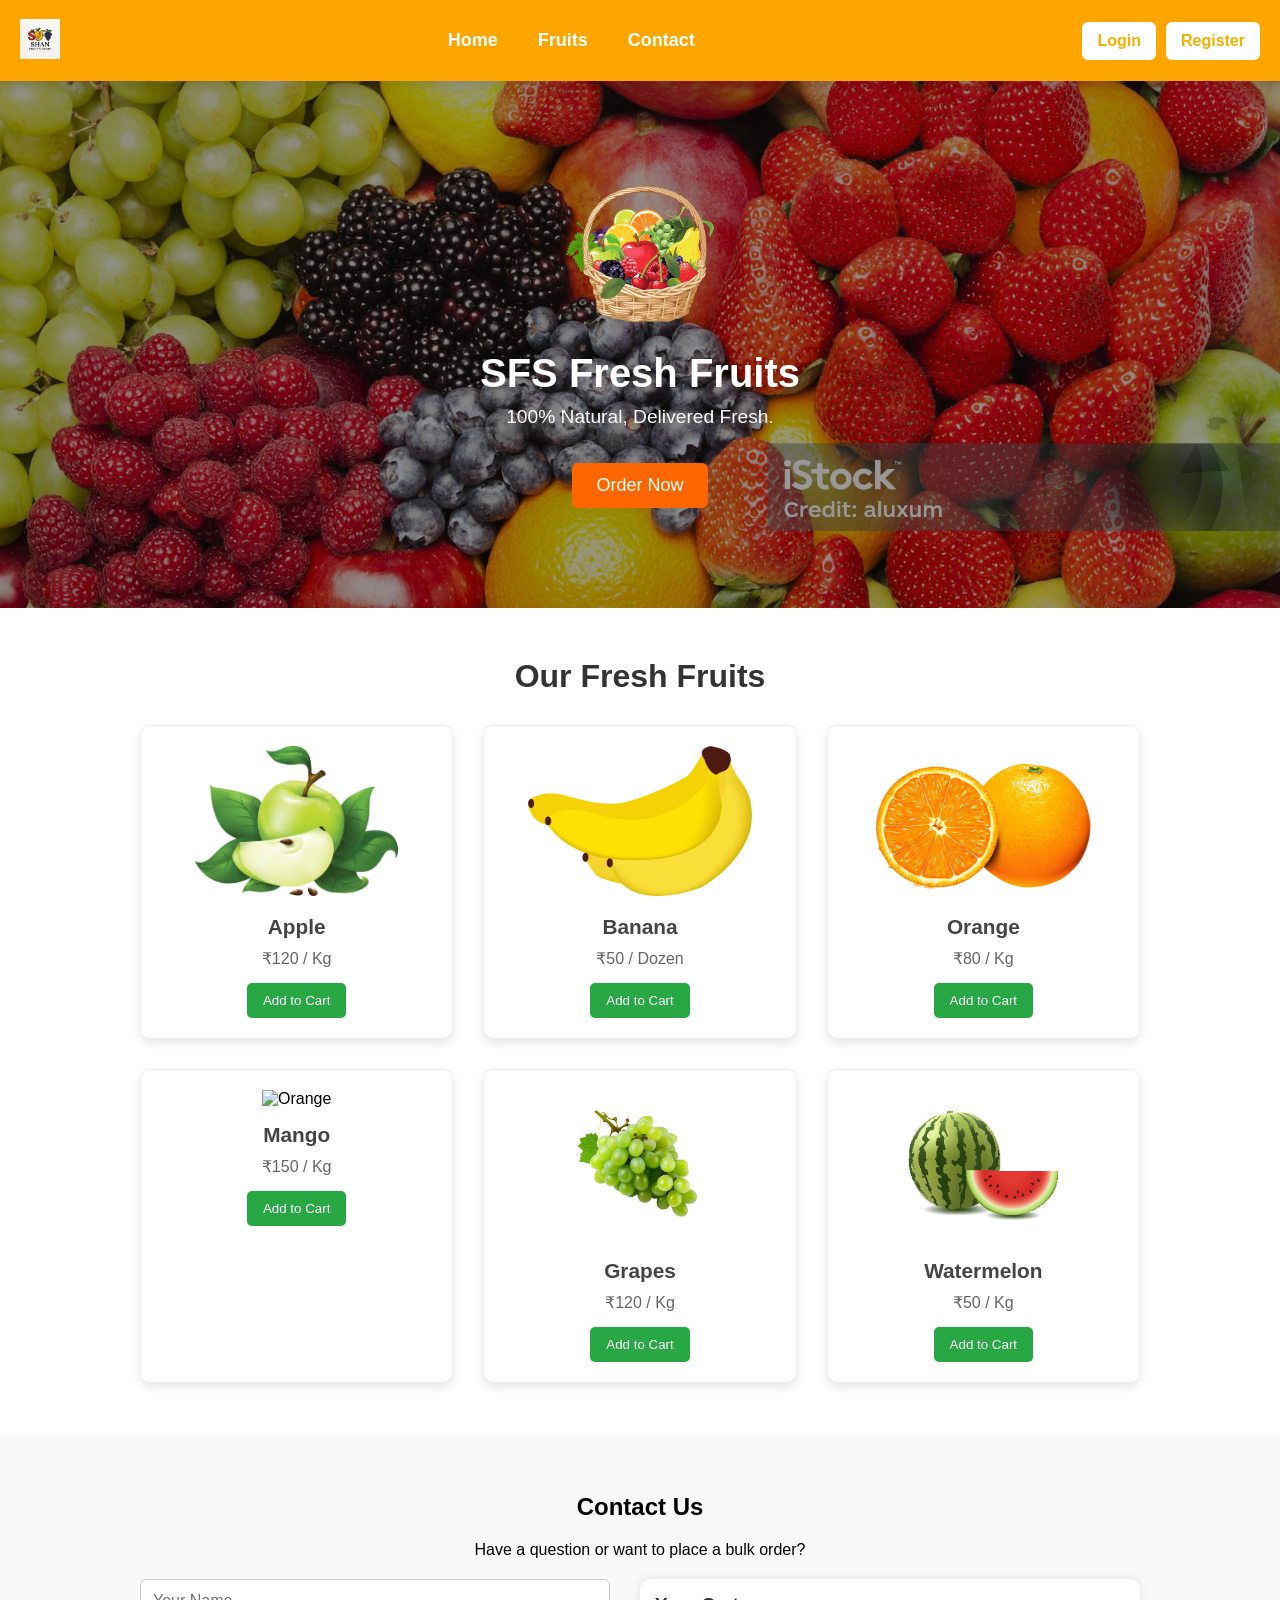
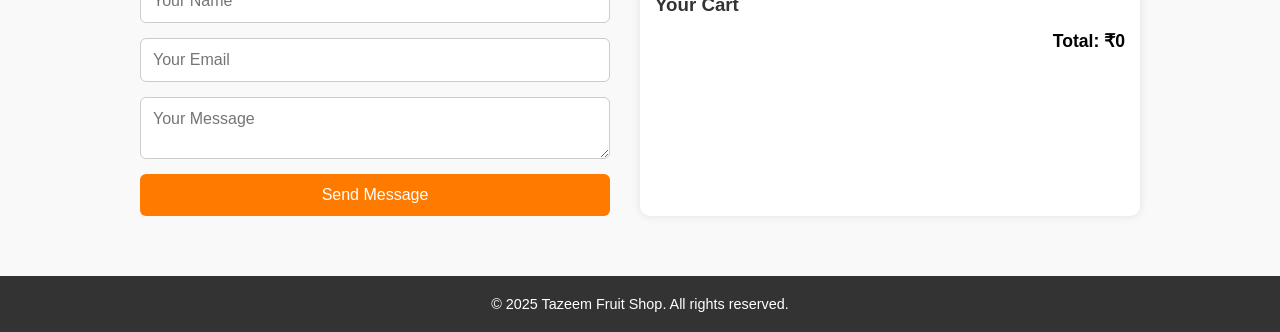
==== index.html @ 8741efc9 "Moved frontend files to root for Render deployment" ====
<!DOCTYPE html>
<html lang="en">

<head>
    <meta charset="UTF-8">
    <meta name="viewport" content="width=device-width, initial-scale=1.0">
    <title>Tazeem Fruit Shop</title>
    <link rel="stylesheet" href="style.css">

</head>

<body>


    <header class="navbar">
        <div class="logo">
            <img src="images/Logo.png" alt="SFS Logo" />
        </div>
        <div class="hamburger" id="hamburger">&#9776;</div>
        <nav class="nav-links">
            <a href="#home">Home</a>
            <a href="#fruits">Fruits</a>
            <a href="#contact">Contact</a>
        </nav>
        <div class="auth-buttons">
            <a href="#" id="login-btn">Login</a>
            <a href="#" id="register-btn">Register</a>
        </div>
    </header>

    <div id="loginModal" class="modal">
        <div class="modal-content">
            <span class="close" onclick="closeModal('loginModal')">&times;</span>
            <h2>Login</h2>
            <form id="login-form">
  <input type="email" id="login-email" placeholder="Email" required />
  <input type="password" id="login-password" placeholder="Password" required />
  <button type="submit">Login</button>
</form>

        </div>
    </div>

    <div id="registerModal" class="modal">
        <div class="modal-content">
            <span class="close" onclick="closeModal('registerModal')">&times;</span>
            <h2>Register</h2>
            <form id="register-form">
                <input type="text" id="register-name" placeholder="Name" required />
                <input type="email" id="register-email" placeholder="Email" required />
                <input type="password" id="register-password" placeholder="Password" required />
                <button type="submit">Register</button>
            </form>

        </div>
    </div>


    <!-- Hero Section -->
    <section class="hero" id="home">
        <div class="hero-content">
            <img src="images/basket.png" alt="Fruit Basket" class="basket-img">
            <h1>SFS Fresh Fruits</h1>
            <p>100% Natural, Delivered Fresh.</p>
            <button class="order-btn" id="order-id">Order Now</button>
        </div>
    </section>

    <!-- Fruits Section -->
    <section class="fruits" id="fruits">
        <h2>Our Fresh Fruits</h2>
        <div class="fruit-list">
            <div class="fruit-card">
                <img src="images/apple.png" alt="Apple">
                <h3>Apple</h3>
                <p>₹120 / Kg</p>
                <button>Add to Cart</button>
            </div>
            <div class="fruit-card">
                <img src="images/banana.png" alt="Banana">
                <h3>Banana</h3>
                <p>₹50 / Dozen</p>
                <button>Add to Cart</button>
            </div>
            <div class="fruit-card">
                <img src="images/orange.png" alt="Orange">
                <h3>Orange</h3>
                <p>₹80 / Kg</p>
                <button>Add to Cart</button>
            </div>
            <div class="fruit-card">
                <img src="images/mango.png" alt="Orange">
                <h3>Mango</h3>
                <p>₹150 / Kg</p>
                <button>Add to Cart</button>
            </div>
            <div class="fruit-card">
                <img src="images/grapes.png" alt="Orange">
                <h3>Grapes</h3>
                <p>₹120 / Kg</p>
                <button>Add to Cart</button>
            </div>
            <div class="fruit-card">
                <img src="images/watermelon.png" alt="Orange">
                <h3>Watermelon</h3>
                <p>₹50 / Kg</p>
                <button>Add to Cart</button>
            </div>
        </div>
    </section>

    <!-- Contact & Cart Section -->
    <section class="contact-cart-section" id="contact">
        <h2>Contact Us</h2>
        <p>Have a question or want to place a bulk order?</p>

        <div class="contact-cart-container">
            <!-- Left: Contact Form -->
            <form id="contact-form" class="contact-form">

                <input type="text" id="contact-name" placeholder="Your Name" required />
  <input type="email" id="contact-email" placeholder="Your Email" required />
  <textarea id="contact-message" placeholder="Your Message" required></textarea>
  <button type="submit">Send Message</button>
            </form>

            <!-- Right: Cart Section -->
            <div class="cart-section">
                <h3>Your Cart</h3>
                <ul id="cart-items">
                    <!-- Cart items will appear here -->
                </ul>
                <p id="cart-total">Total: ₹0</p>
            </div>
        </div>
    </section>

    <!-- Footer -->
    <footer class="footer">
        <p>&copy; 2025 Tazeem Fruit Shop. All rights reserved.</p>
    </footer>

</body>
<script src="script.js"></script>

</html>
---- style.css ----
/* Reset default */
* {
  margin: 0;
  padding: 0;
  box-sizing: border-box;
  font-family: sans-serif;
}

/* Navbar Styles */
.navbar {
  display: flex;
  justify-content: space-between;
  align-items: center;
  background-color: #f4b100;
  padding: 15px 30px;
  box-shadow: 0 4px 10px rgba(0, 0, 0, 0.1);
  flex-wrap: wrap;
}

.logo img {
  height: 80px;
}

.nav-links {
  display: flex;
  gap: 20px;
  margin: 10px 0;
  flex-wrap: wrap;
}

.nav-links a {
  text-decoration: none;
  font-size: 18px;
  color: white;
  font-weight: bold;
}

.nav-links a:hover {
  text-decoration: underline;
}

.auth-buttons {
  display: flex;
  gap: 10px;
  flex-wrap: wrap;
}

.auth-buttons a {
  text-decoration: none;
  padding: 8px 16px;
  border-radius: 6px;
  font-size: 16px;
  font-weight: bold;
  color: #f4b100;
  background-color: white;
  transition: background 0.3s ease;
}

.auth-buttons a:hover {
  background-color: #ffe28a;
}

/* Modal Background */
.modal {
  display: none;
  position: fixed;
  z-index: 999;
  left: 0;
  top: 0;
  width: 100%;
  height: 100%;
  overflow: auto;
  background-color: rgba(0, 0, 0, 0.5);
  backdrop-filter: blur(3px);
}

.modal-content {
  background-color: #fff;
  margin: 10% auto;
  padding: 30px 40px;
  border: 1px solid #ccc;
  border-radius: 12px;
  width: 90%;
  max-width: 400px;
  box-shadow: 0px 8px 20px rgba(0, 0, 0, 0.2);
  animation: fadeIn 0.3s ease-in-out;
}

.close {
  color: #aaa;
  float: right;
  font-size: 28px;
  font-weight: bold;
  cursor: pointer;
}
.close:hover {
  color: #000;
}

.modal-content input {
  width: 100%;
  padding: 12px;
  margin: 10px 0;
  border-radius: 6px;
  border: 1px solid #ccc;
  font-size: 16px;
}

.modal-content button {
  width: 100%;
  padding: 12px;
  background-color: #2ecc71;
  color: white;
  font-size: 16px;
  border: none;
  border-radius: 6px;
  cursor: pointer;
  transition: background 0.3s ease;
}
.modal-content button:hover {
  background-color: #27ae60;
}

@keyframes fadeIn {
  from { opacity: 0; transform: scale(0.9); }
  to   { opacity: 1; transform: scale(1); }
}

/* Hero Section */
.hero {
  background-image: url("images/banner.png");
  background-size: cover;
  background-position: center;
  background-repeat: no-repeat;
  padding: 100px 20px;
  text-align: center;
  color: white;
  position: relative;
}

.hero::before {
  content: '';
  position: absolute;
  top: 0; left: 0;
  width: 100%; height: 100%;
  background-color: rgba(0, 0, 0, 0.4);
  z-index: 1;
}

.hero-content {
  position: relative;
  z-index: 2;
  max-width: 600px;
  margin: 0 auto;
}

.basket-img {
  max-width: 150px;
  margin-bottom: 20px;
  width: 100%;
}

.hero h1 {
  font-size: 2.5rem;
  margin-bottom: 10px;
  color: white;
}

.hero p {
  font-size: 1.2rem;
  margin-bottom: 20px;
  color: white;
}

.order-btn {
  background-color: #ff6600;
  color: white;
  padding: 12px 24px;
  border: none;
  border-radius: 6px;
  font-size: 18px;
  cursor: pointer;
  margin-top: 15px;
}

.order-btn:hover {
  background-color: #e65c00;
}

/* Fruits Section */
.fruits {
  padding: 50px 20px;
  background: #fff;
  text-align: center;
}

.fruits h2 {
  font-size: 2rem;
  margin-bottom: 30px;
  color: #333;
}

.fruit-list {
  display: grid;
  grid-template-columns: repeat(auto-fit, minmax(250px, 1fr));
  gap: 30px;
  justify-content: center;
  max-width: 1000px;
  margin: 0 auto;
}

.fruit-card {
  border: 1px solid #eee;
  border-radius: 10px;
  padding: 20px;
  box-shadow: 0 4px 10px rgba(0, 0, 0, 0.1);
  transition: transform 0.2s ease;
}

.fruit-card:hover {
  transform: scale(1.03);
}

.fruit-card img {
  width: 100%;
  height: 150px;
  object-fit: contain;
  margin-bottom: 15px;
}

.fruit-card h3 {
  font-size: 1.3rem;
  margin-bottom: 10px;
  color: #444;
}

.fruit-card p {
  font-size: 1rem;
  margin-bottom: 15px;
  color: #666;
}

.fruit-card button {
  background-color: #28a745;
  color: white;
  border: none;
  padding: 10px 16px;
  border-radius: 5px;
  cursor: pointer;
}

.fruit-card button:hover {
  background-color: #218838;
}

/* Contact & Cart Section */
.contact-cart-section {
  padding: 60px 20px;
  background-color: #f9f9f9;
}

.contact-cart-section h2,
.contact-cart-section p {
  text-align: center;
  margin-bottom: 20px;
}

.contact-cart-container {
  display: flex;
  justify-content: space-between;
  flex-wrap: wrap;
  gap: 30px;
  max-width: 1000px;
  margin: 0 auto;
}

.contact-form {
  flex: 1;
  min-width: 300px;
  max-width: 500px;
  display: flex;
  flex-direction: column;
  gap: 15px;
}

.contact-form input,
.contact-form textarea {
  padding: 12px;
  border: 1px solid #ccc;
  border-radius: 6px;
  font-size: 1rem;
}

.contact-form button {
  background-color: #ff7b00;
  color: white;
  border: none;
  padding: 12px;
  border-radius: 6px;
  font-size: 1rem;
  cursor: pointer;
}

.contact-form button:hover {
  background-color: #e96d00;
}

.cart-section {
  flex: 1;
  min-width: 280px;
  max-height: 300px;
  overflow-y: auto;
  padding: 15px;
  border-radius: 10px;
  box-shadow: 0 0 10px rgba(0,0,0,0.1);
  background: white;
}

.cart-section h3 {
  margin-bottom: 15px;
  color: #333;
}

#cart-items {
  list-style: none;
  padding: 0;
  margin: 0 0 10px 0;
}

#cart-items li {
  display: flex;
  justify-content: space-between;
  align-items: center;
  background: #f0f0f0;
  padding: 8px 12px;
  margin-bottom: 8px;
  border-radius: 6px;
}

#cart-items li button {
  background-color: red;
  color: white;
  border: none;
  padding: 5px 8px;
  border-radius: 4px;
  cursor: pointer;
}

#cart-total {
  font-weight: bold;
  font-size: 1.1rem;
  text-align: right;
}

.footer {
  background-color: #333;
  color: white;
  text-align: center;
  padding: 20px;
  font-size: 0.9rem;
}

/* Responsive */
@media (max-width: 768px) {
  .navbar {
    flex-direction: column;
    align-items: flex-start;
  }

  .nav-links,
  .auth-buttons {
    flex-direction: column;
    align-items: flex-start;
    width: 100%;
  }

  .hero h1 {
    font-size: 2rem;
  }

  .hero p {
    font-size: 1rem;
  }

  .order-btn {
    font-size: 16px;
  }

  .fruit-list {
    grid-template-columns: 1fr;
  }

  .contact-cart-container {
    flex-direction: column;
    align-items: center;
  }

  .contact-form,
  .cart-section {
    width: 100%;
    max-width: 500px;
  }
}


/* Navbar base */
.navbar {
  display: flex;
  align-items: center;
  justify-content: space-between;
  background-color: orange;
  padding: 10px 20px;
  position: relative;
  z-index: 1000;
}

.logo img {
  height: 40px;
}

/* Hide menu icon on desktop */
.hamburger {
  display: none;
  font-size: 28px;
  cursor: pointer;
  color: white;
}

.nav-links a,
.auth-buttons a {
  text-decoration: none;
  
  font-weight: bold;
  padding: 10px 15px;
}

.nav-links,
.auth-buttons {
  display: flex;
  gap: 10px;
}

/* Responsive Styles */
@media (max-width: 768px) {
  .hamburger {
    display: block;
  }

  .mobile-menu {
    display: none;
    flex-direction: column;
    width: 100%;
    background-color: orange;
    position: absolute;
    top: 60px;
    left: 0;
    z-index: 999;
    box-shadow: 0 4px 10px rgba(0, 0, 0, 0.1);
  }

  .mobile-menu.active {
    display: flex;
  }

  .nav-links,
  .auth-buttons {
    flex-direction: column;
    padding: 10px 20px;
  }

  .nav-links a,
  .auth-buttons a {
    width: 100%;
    padding: 12px;
    background-color: white;
    color: orange;
    border-radius: 6px;
    margin-bottom: 10px;
    text-align: center;
  }

  .nav-links a:last-child,
  .auth-buttons a:last-child {
    margin-bottom: 0;
  }
}
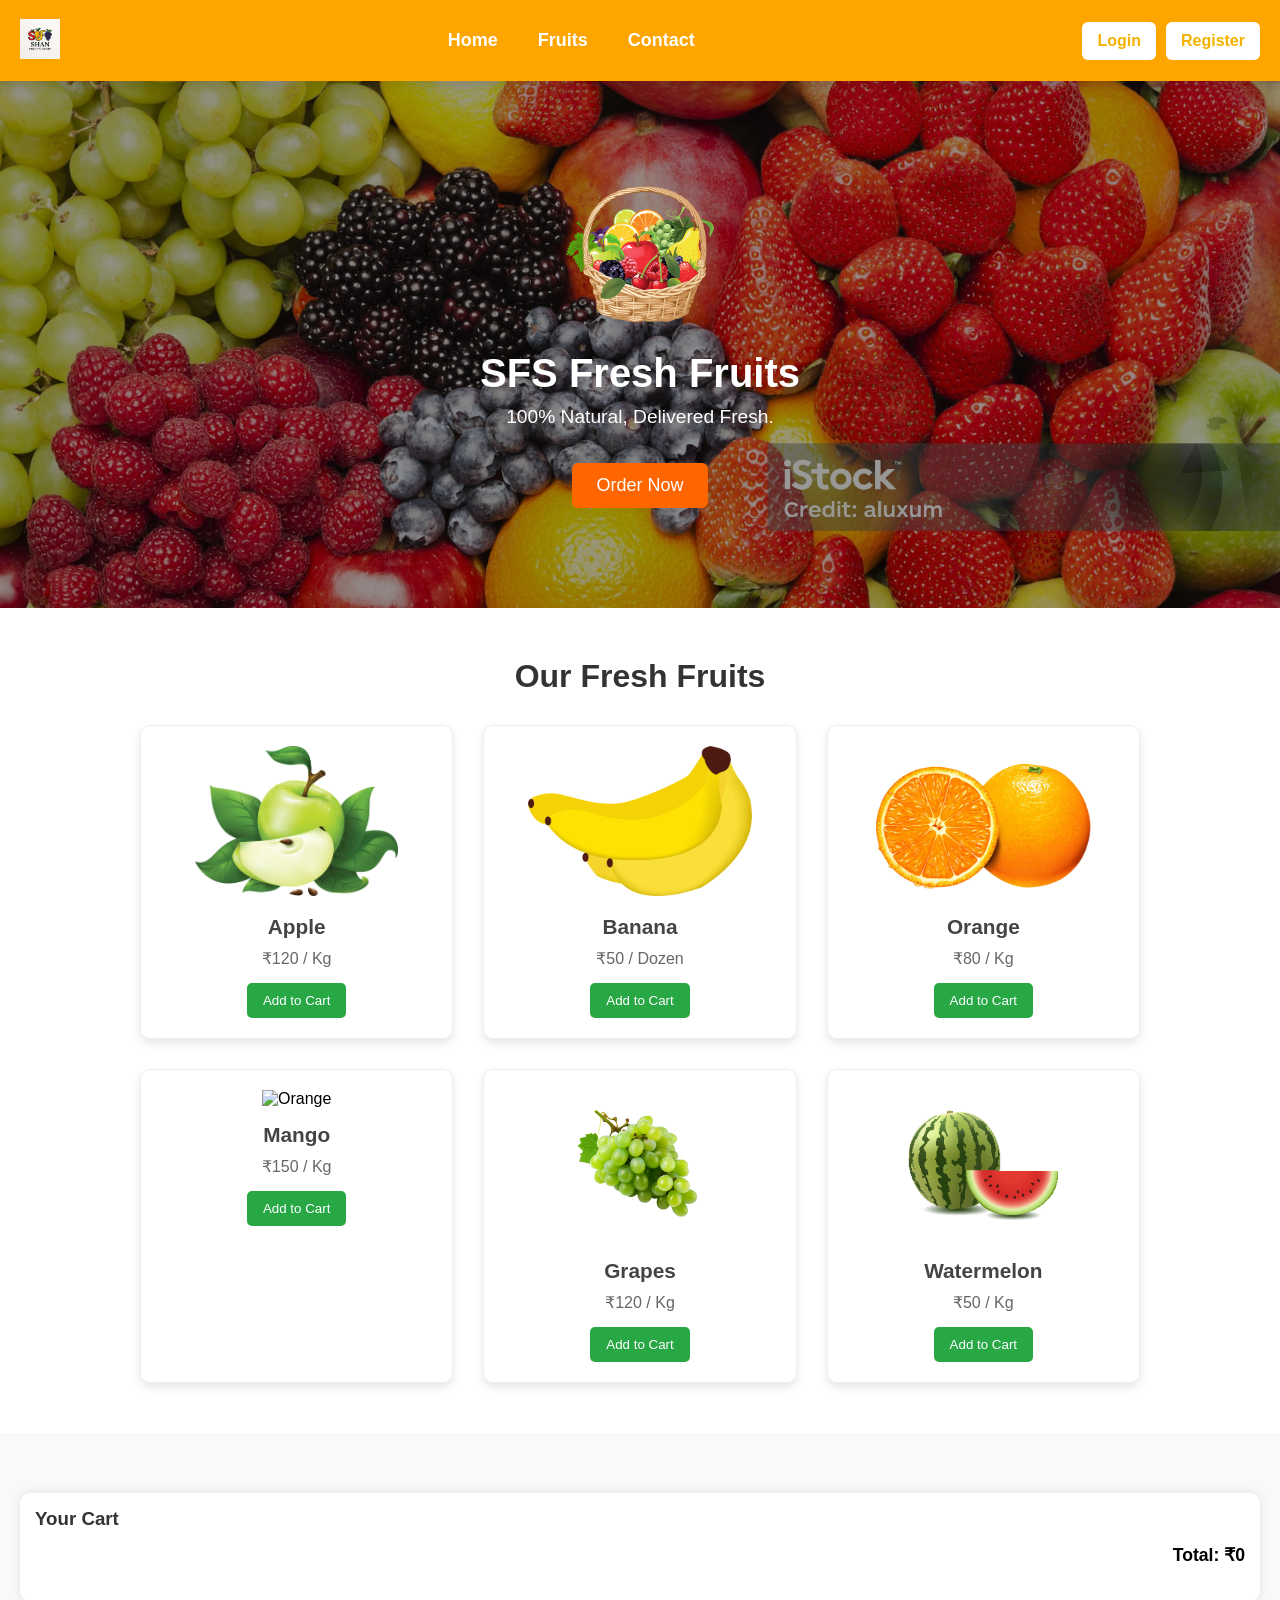
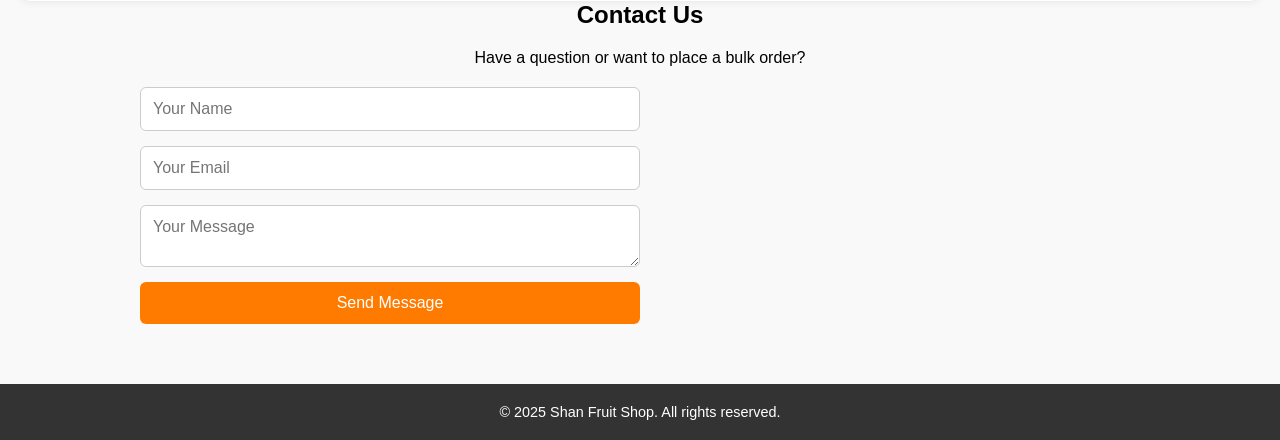
==== commit 5c3d0aa5: "Updated index.html layout and images" ====
--- a/index.html
+++ b/index.html
@@ -111,20 +111,8 @@
 
     <!-- Contact & Cart Section -->
     <section class="contact-cart-section" id="contact">
-        <h2>Contact Us</h2>
-        <p>Have a question or want to place a bulk order?</p>
 
-        <div class="contact-cart-container">
-            <!-- Left: Contact Form -->
-            <form id="contact-form" class="contact-form">
-
-                <input type="text" id="contact-name" placeholder="Your Name" required />
-  <input type="email" id="contact-email" placeholder="Your Email" required />
-  <textarea id="contact-message" placeholder="Your Message" required></textarea>
-  <button type="submit">Send Message</button>
-            </form>
-
-            <!-- Right: Cart Section -->
+        <!-- Right: Cart Section -->
             <div class="cart-section">
                 <h3>Your Cart</h3>
                 <ul id="cart-items">
@@ -132,12 +120,26 @@
                 </ul>
                 <p id="cart-total">Total: ₹0</p>
             </div>
+        <h2>Contact Us</h2>
+        <p>Have a question or want to place a bulk order?</p>
+
+        <div class="contact-cart-container">
+            <!-- Left: Contact Form -->
+            <form id="contact-form" class="contact-form">
+        
+                <input type="text" id="contact-name" placeholder="Your Name" required />
+                <input type="email" id="contact-email" placeholder="Your Email" required />
+                <textarea id="contact-message" placeholder="Your Message" required></textarea>
+                <button type="submit">Send Message</button>
+            </form>
+        
+        
         </div>
     </section>
 
     <!-- Footer -->
     <footer class="footer">
-        <p>&copy; 2025 Tazeem Fruit Shop. All rights reserved.</p>
+        <p>&copy; 2025 Shan Fruit Shop. All rights reserved.</p>
     </footer>
 
 </body>
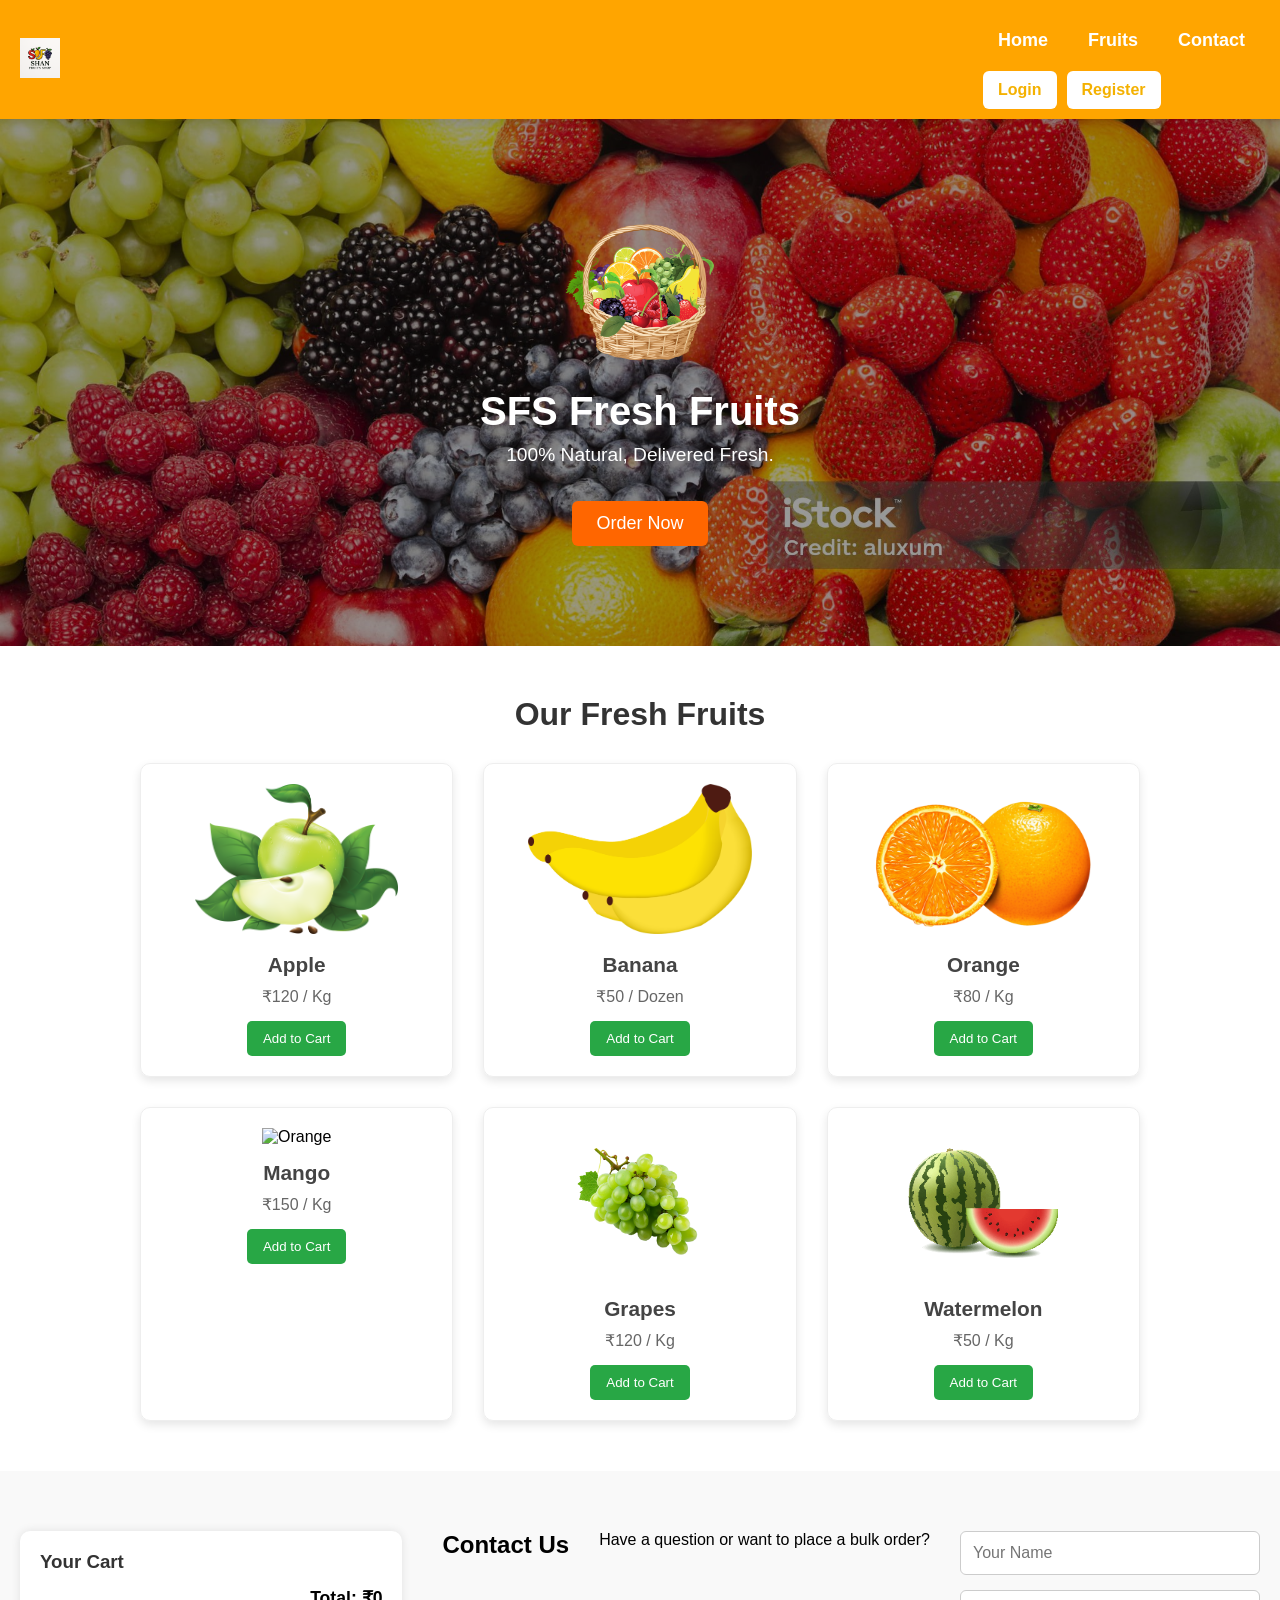
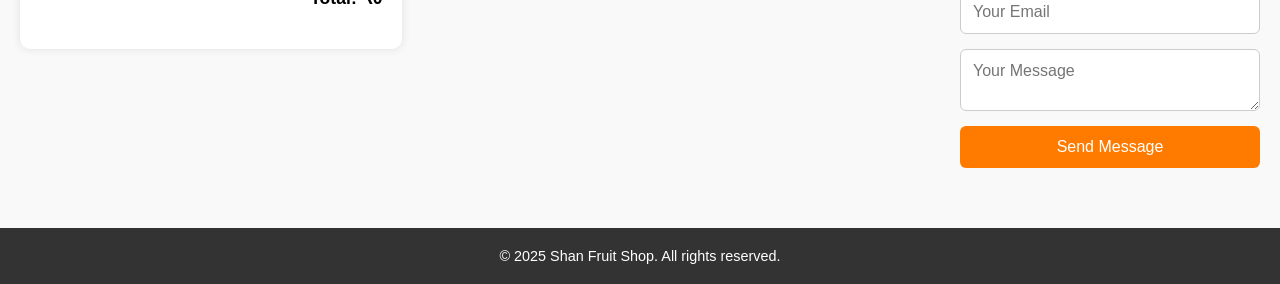
==== commit 0f3db20e: "Updated UI and JS logic" ====
--- a/index.html
+++ b/index.html
@@ -13,20 +13,25 @@
 
 
     <header class="navbar">
-        <div class="logo">
-            <img src="images/Logo.png" alt="SFS Logo" />
-        </div>
-        <div class="hamburger" id="hamburger">&#9776;</div>
-        <nav class="nav-links">
-            <a href="#home">Home</a>
-            <a href="#fruits">Fruits</a>
-            <a href="#contact">Contact</a>
-        </nav>
-        <div class="auth-buttons">
-            <a href="#" id="login-btn">Login</a>
-            <a href="#" id="register-btn">Register</a>
-        </div>
-    </header>
+  <div class="logo">
+    <img src="images/Logo.png" alt="SFS Logo" />
+  </div>
+  <div class="hamburger" id="hamburger">&#9776;</div>
+
+  <!-- ✅ This wrapper is required for toggle to work -->
+  <div class="mobile-menu">
+    <nav class="nav-links">
+      <a href="#home">Home</a>
+      <a href="#fruits">Fruits</a>
+      <a href="#contact">Contact</a>
+    </nav>
+    <div class="auth-buttons">
+      <a href="#" id="login-btn">Login</a>
+      <a href="#" id="register-btn">Register</a>
+    </div>
+  </div>
+</header>
+
 
     <div id="loginModal" class="modal">
         <div class="modal-content">
@@ -110,32 +115,37 @@
     </section>
 
     <!-- Contact & Cart Section -->
-    <section class="contact-cart-section" id="contact">
+    <!-- Contact & Cart Section -->
+<section class="contact-cart-section" id="contact">
 
-        <!-- Right: Cart Section -->
-            <div class="cart-section">
-                <h3>Your Cart</h3>
-                <ul id="cart-items">
-                    <!-- Cart items will appear here -->
-                </ul>
-                <p id="cart-total">Total: ₹0</p>
-            </div>
+  <!-- Cart Section -->
+  <div class="cart-section">
+    <h3>Your Cart</h3>
+    <ul id="cart-items">
+      <!-- Cart items will appear here -->
+    </ul>
+    <p id="cart-total">Total: ₹0</p>
+  </div>
+
+  <!-- Contact Section (Centered below Cart) -->
+  
+
+    <div class="contact-cart-container">
         <h2>Contact Us</h2>
-        <p>Have a question or want to place a bulk order?</p>
+    <p>Have a question or want to place a bulk order?</p>
 
-        <div class="contact-cart-container">
-            <!-- Left: Contact Form -->
-            <form id="contact-form" class="contact-form">
-        
-                <input type="text" id="contact-name" placeholder="Your Name" required />
-                <input type="email" id="contact-email" placeholder="Your Email" required />
-                <textarea id="contact-message" placeholder="Your Message" required></textarea>
-                <button type="submit">Send Message</button>
-            </form>
-        
-        
-        </div>
-    </section>
+      <!-- Contact Form -->
+      <form id="contact-form" class="contact-form">
+        <input type="text" id="contact-name" placeholder="Your Name" required />
+        <input type="email" id="contact-email" placeholder="Your Email" required />
+        <textarea id="contact-message" placeholder="Your Message" required></textarea>
+        <button type="submit">Send Message</button>
+      </form>
+    </div>
+  
+
+</section>
+
 
     <!-- Footer -->
     <footer class="footer">
--- a/style.css
+++ b/style.css
@@ -254,9 +254,20 @@
 }
 
 /* Contact & Cart Section */
+/* .contact-cart-section {
+  padding: 60px 20px;
+  background-color: #f9f9f9;
+} */
+
 .contact-cart-section {
   padding: 60px 20px;
   background-color: #f9f9f9;
+  display: flex;
+  flex-direction: row; /* Desktop pe side by side */
+  justify-content: center;
+  align-items: flex-start;
+  gap: 40px;
+  flex-wrap: wrap;
 }
 
 .contact-cart-section h2,
@@ -305,7 +316,7 @@
   background-color: #e96d00;
 }
 
-.cart-section {
+/* .cart-section {
   flex: 1;
   min-width: 280px;
   max-height: 300px;
@@ -314,6 +325,17 @@
   border-radius: 10px;
   box-shadow: 0 0 10px rgba(0,0,0,0.1);
   background: white;
+} */
+
+.cart-section {
+  flex: 1;
+  min-width: 300px;
+  max-width: 500px;
+  background: white;
+  border-radius: 10px;
+  box-shadow: 0 0 10px rgba(0,0,0,0.1);
+  padding: 20px;
+  margin-bottom: 20px;
 }
 
 .cart-section h3 {
@@ -351,6 +373,25 @@
   font-size: 1.1rem;
   text-align: right;
 }
+
+/*responsive  cart style*/
+@media (max-width: 768px) {
+  .cart-section {
+    max-height: 300px; /* Adjust according to 4 items */
+    overflow-y: auto;
+  }
+
+  .cart-section::-webkit-scrollbar {
+    width: 5px;
+  }
+
+  .cart-section::-webkit-scrollbar-thumb {
+    background-color: orange;
+    border-radius: 6px;
+  }
+}
+
+
 
 .footer {
   background-color: #333;
